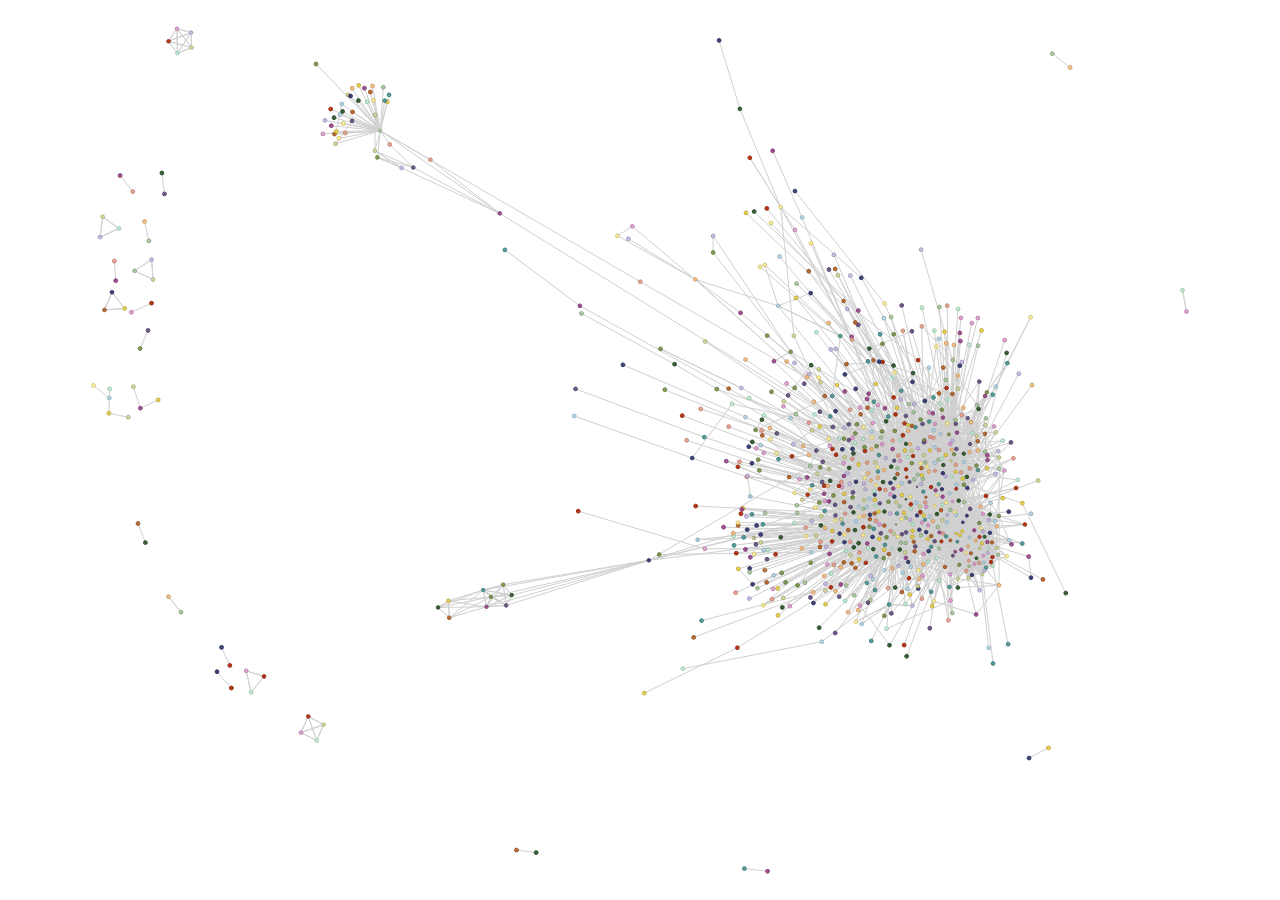
==== graphv.html @ aca3cbcb "reload" ====
<!doctype html>
<meta charset="utf-8">

<script src="d3.js"></script>
<script src="d3plus.js"></script>
<div id="viz"></div>

<script>
//reference: http://d3plus.org/examples/advanced/9956853/
  var f = [];
  var id = [];
  var sd = [];
  var edges = [];
  var alen = 0;
  d3.csv("gr2.csv",function(data){  
    console.log(data.length);
    alen = data.length;
    var res = [];
    
    for(var i = 0 , n = data.length;i<n;i++){
        if(data[i]["source"] == data[i]["destination"])continue; 
        var tmp = {} 
        tmp["source"] = data[i]["source"];
        tmp["target"] = data[i]["destination"];
        console.log(tmp);
        edges.push(tmp);
        for(var m in data[i]){
            if (!(data[i][m] in f)){
                f[data[i][m]]=0;
            }
            f[data[i][m]]+=1;
        }
    }
    for(var m in f){
        var tmp ={};
        tmp["name"]=m;
        tmp["size"]=f[m];
        sd.push(tmp);
    }   
    var visualization = d3plus.viz()
        .container("#viz")
        .type("network")
        .data(sd)
        .edges(edges)
        .edges({"arrows": false})
        .size("size")
        .id("name")
        .draw()
  })
</script>
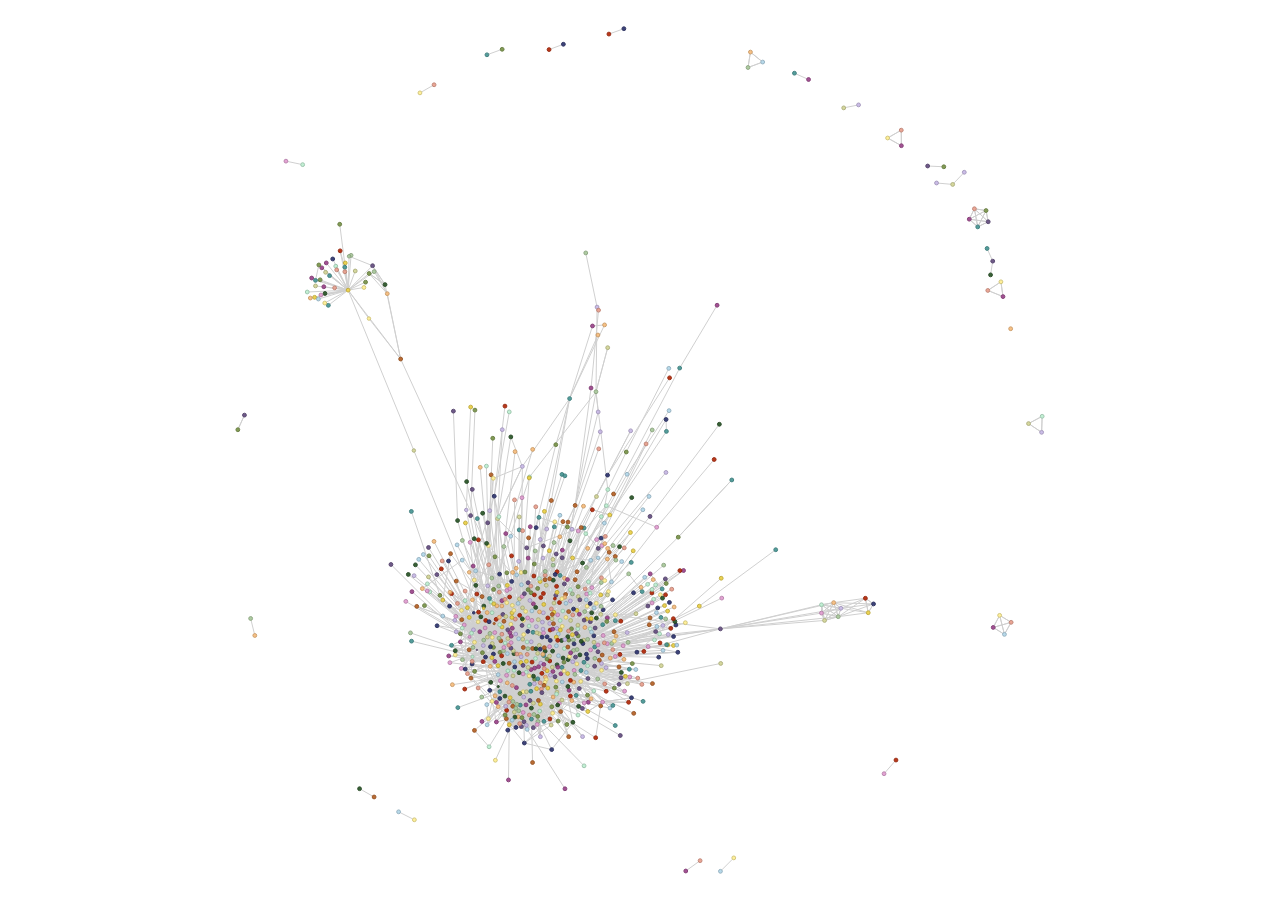
==== commit 30c7321b: "lawnames" ====
--- a/graphv.html
+++ b/graphv.html
@@ -15,36 +15,57 @@
   d3.csv("gr2.csv",function(data){  
     console.log(data.length);
     alen = data.length;
-    var res = [];
-    
-    for(var i = 0 , n = data.length;i<n;i++){
-        if(data[i]["source"] == data[i]["destination"])continue; 
-        var tmp = {} 
-        tmp["source"] = data[i]["source"];
-        tmp["target"] = data[i]["destination"];
-        console.log(tmp);
-        edges.push(tmp);
-        for(var m in data[i]){
-            if (!(data[i][m] in f)){
-                f[data[i][m]]=0;
+    console.log("alen"+alen);
+
+    d3.csv("n3.csv",function(namesData){
+        
+        names =[]
+        for(var i = 0 ; i <namesData.length;i++){
+            var ci = namesData[i]['source'];
+            names[ci]=namesData[i]['destination'];
+        }
+
+        for(var i = 0 , n = data.length;i<n;i++){
+            if(data[i]["source"] == data[i]["destination"])continue; 
+            var tmp = {} 
+            tmp["source"] = names[data[i]["source"]];
+            tmp["target"] = names[data[i]["destination"]];
+
+            if(!(data[i]["source"] in names)){
+                tmp["source"] = data[i]["source"];
             }
-            f[data[i][m]]+=1;
+            if(!(data[i]["destination"] in names)){
+                tmp["target"]= data[i]["destination"];      
+            }
+            edges.push(tmp);
+            for(var m in data[i]){
+                if (!(data[i][m] in f)){
+                    f[data[i][m]]=0;
+                }
+                f[data[i][m]]+=1;
+            }
         }
-    }
-    for(var m in f){
-        var tmp ={};
-        tmp["name"]=m;
-        tmp["size"]=f[m];
-        sd.push(tmp);
-    }   
-    var visualization = d3plus.viz()
-        .container("#viz")
-        .type("network")
-        .data(sd)
-        .edges(edges)
-        .edges({"arrows": false})
-        .size("size")
-        .id("name")
-        .draw()
+      
+        for(var m in f){
+            var tmp ={};
+            tmp["name"]=m;
+            tmp["size"]=f[m];
+            
+            
+            sd.push(tmp);
+        }   
+        
+        var visualization = d3plus.viz()
+            .container("#viz")
+            .type("network")
+            .data(sd)
+            .edges(edges)
+            .edges({"arrows": false})
+            .size("size")
+            .id("name")
+            .draw()
+
+    })
+
   })
 </script>
